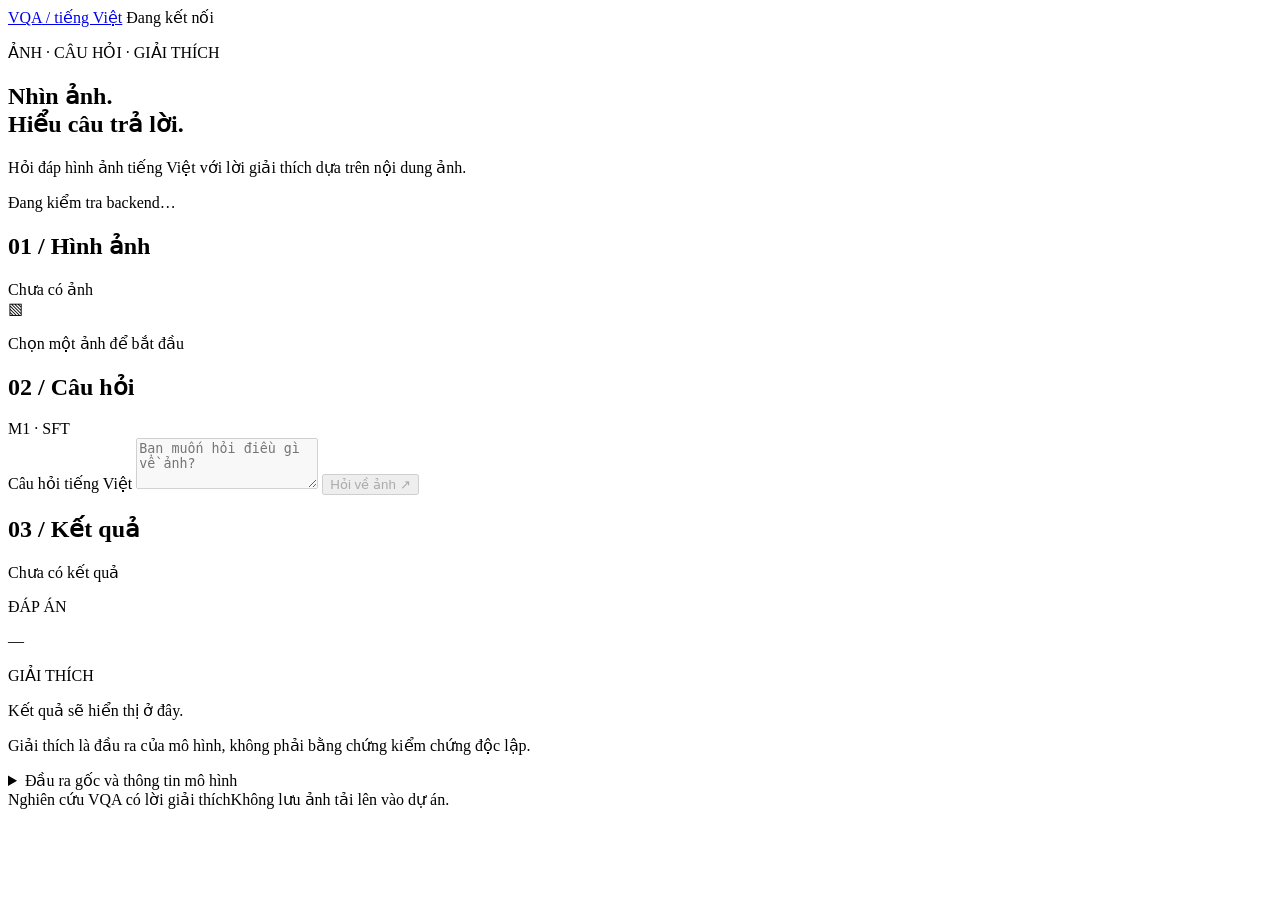
==== app/static/index.html @ 62c0b19e "Set up VQA explanation project" ====
<!doctype html>
<html lang="vi">
<head>
  <meta charset="utf-8"><meta name="viewport" content="width=device-width,initial-scale=1">
  <title>VQA · Hỏi đáp hình ảnh</title>
  <link rel="stylesheet" href="assets/demo.css"><script src="assets/demo.js" defer></script>
</head>
<body>
<main>
  <header><a class="brand" href="./">VQA<span> / tiếng Việt</span></a>
    <span class="badge" id="mode">Đang kết nối</span></header>
  <section class="intro"><p class="eyebrow">ẢNH · CÂU HỎI · GIẢI THÍCH</p>
    <h1>Nhìn ảnh.<br>Hiểu câu trả lời.</h1>
    <p class="lede">Hỏi đáp hình ảnh tiếng Việt với lời giải thích dựa trên nội dung ảnh.</p>
    <p class="notice" id="notice" role="status">Đang kiểm tra backend…</p></section>
  <section class="workspace">
    <div class="visual-panel">
      <div class="section-head"><h2>01 / Hình ảnh</h2><span id="image-meta">Chưa có ảnh</span></div>
      <div class="image-stage"><img id="preview" alt="Ảnh dùng cho câu hỏi" hidden>
        <div id="placeholder"><span class="image-symbol">▧</span><p>Chọn một ảnh để bắt đầu</p></div></div>
      <label class="file-label" id="upload-label" hidden>Chọn ảnh JPEG / PNG
        <input id="upload" type="file" accept="image/jpeg,image/png"></label>
      <div id="replay-controls" hidden><label for="examples">Ví dụ validation đã lưu</label>
        <select id="examples" aria-label="Chọn ví dụ validation"></select>
        <p class="small">12 ảnh khác nhau, lấy theo ID. Không phải bộ ví dụ chỉ chọn câu trả lời đúng.</p></div>
    </div>
    <div class="qa-panel">
      <div class="section-head"><h2>02 / Câu hỏi</h2><span>M1 · SFT</span></div>
      <label class="sr-only" for="question">Câu hỏi tiếng Việt</label>
      <textarea id="question" maxlength="500" rows="3" placeholder="Bạn muốn hỏi điều gì về ảnh?" disabled></textarea>
      <button id="ask" disabled>Hỏi về ảnh <span>↗</span></button>
      <p id="error" role="alert" hidden></p>
      <div class="result-head"><h2>03 / Kết quả</h2><span id="latency">Chưa có kết quả</span></div>
      <section class="answer-card"><p class="eyebrow">ĐÁP ÁN</p><p id="answer">—</p></section>
      <section class="explanation-card"><p class="eyebrow">GIẢI THÍCH</p>
        <p id="explanation">Kết quả sẽ hiển thị ở đây.</p></section>
      <p class="small" id="warning">Giải thích là đầu ra của mô hình, không phải bằng chứng kiểm chứng độc lập.</p>
      <details><summary>Đầu ra gốc và thông tin mô hình</summary><pre id="raw"></pre>
        <p id="identity" class="small"></p></details>
    </div>
  </section>
  <footer><span>Nghiên cứu VQA có lời giải thích</span><span>Không lưu ảnh tải lên vào dự án.</span></footer>
</main>
</body></html>
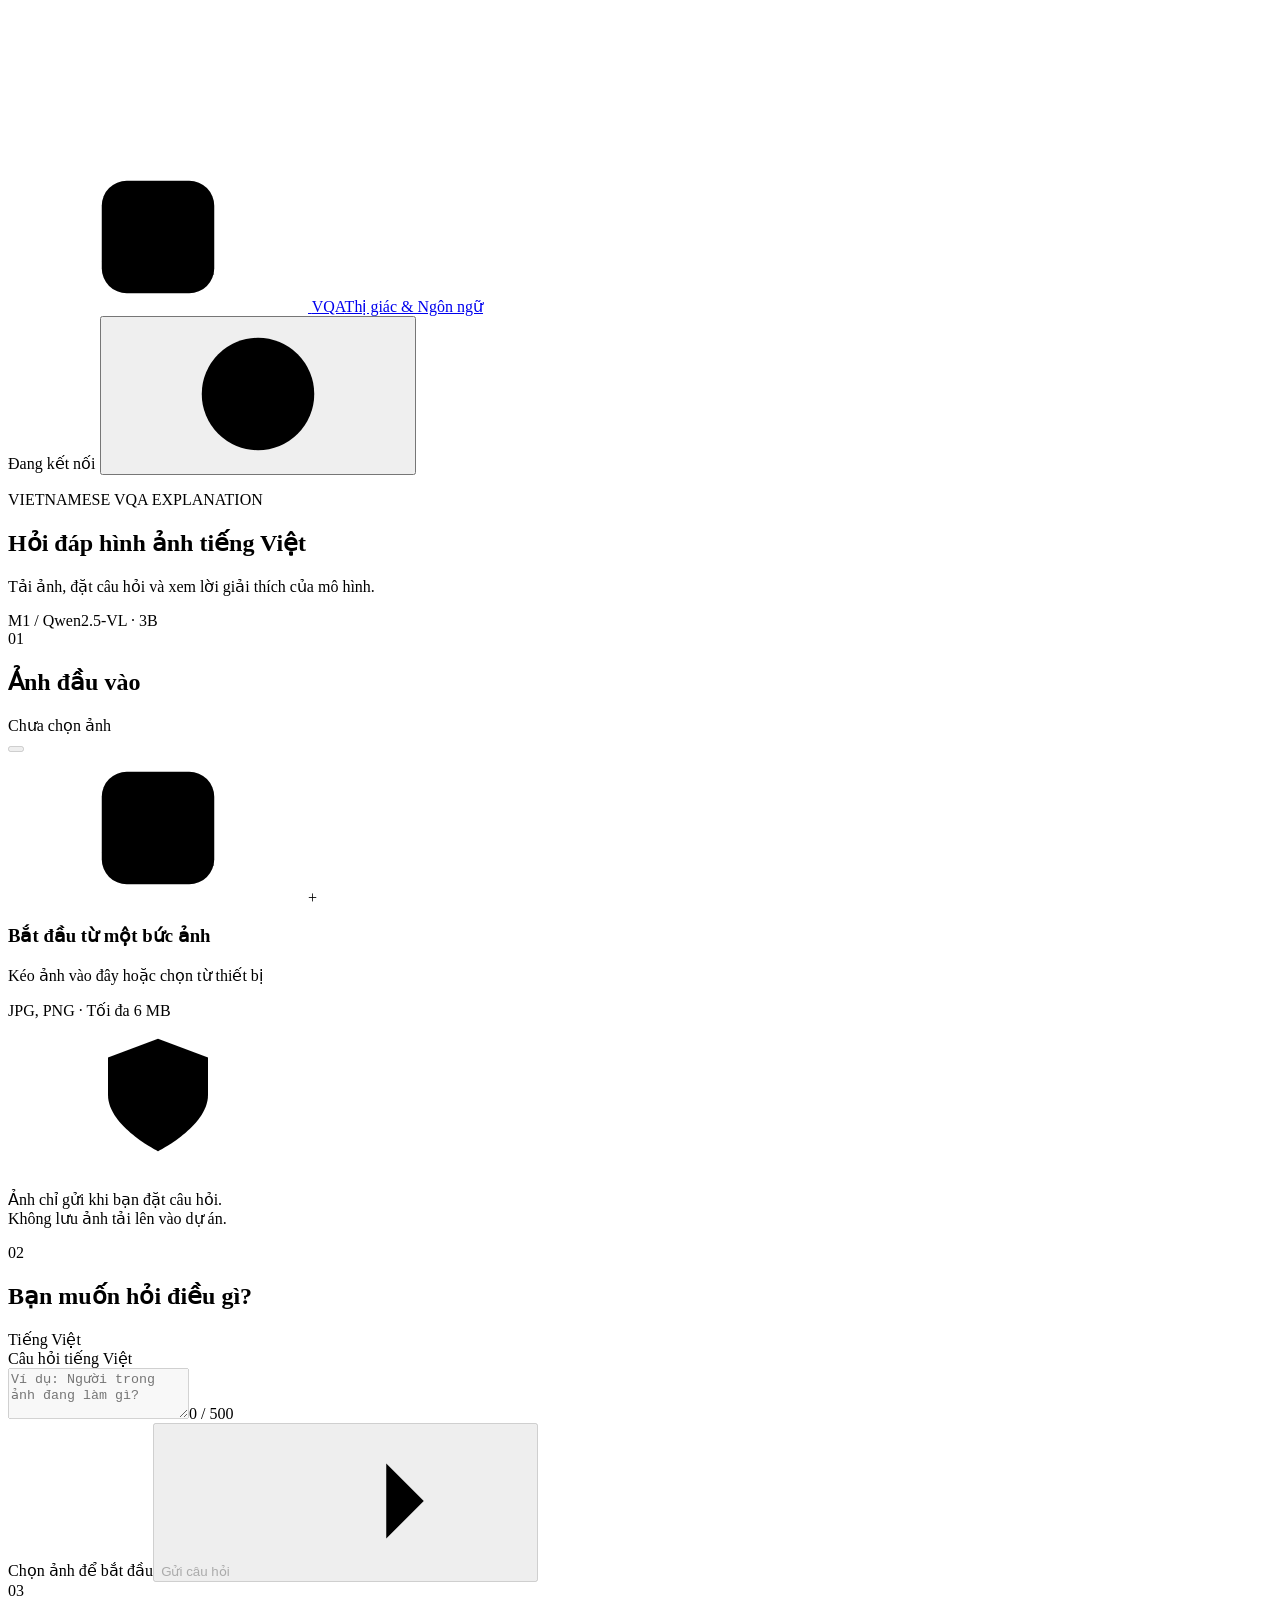
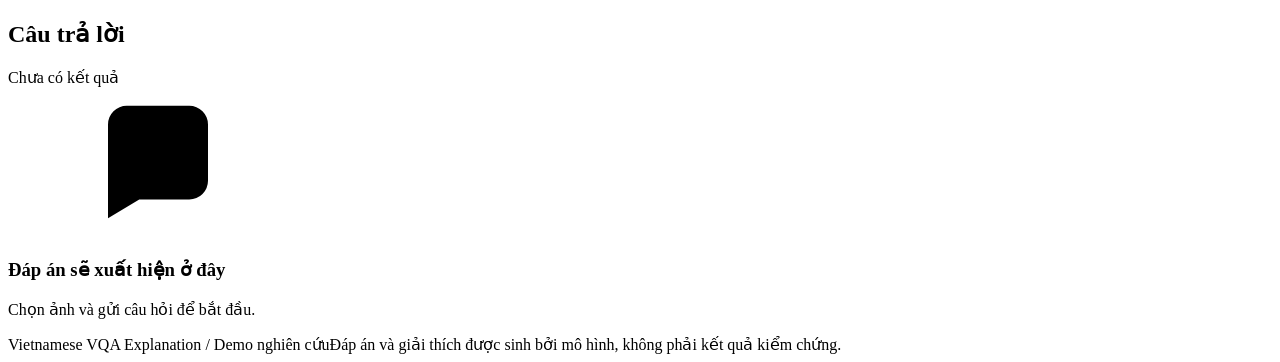
==== commit 810dd6ad: "Add answer-preserving preference training" ====
--- a/app/static/index.html
+++ b/app/static/index.html
@@ -1,44 +1,107 @@
 <!doctype html>
 <html lang="vi">
 <head>
-  <meta charset="utf-8"><meta name="viewport" content="width=device-width,initial-scale=1">
-  <title>VQA · Hỏi đáp hình ảnh</title>
-  <link rel="stylesheet" href="assets/demo.css"><script src="assets/demo.js" defer></script>
+  <meta charset="utf-8">
+  <meta name="viewport" content="width=device-width,initial-scale=1">
+  <meta name="description" content="Hỏi đáp hình ảnh bằng tiếng Việt, với đáp án và lời giải thích từ mô hình M1.">
+  <title>VQA — Hỏi đáp hình ảnh</title>
+  <link rel="stylesheet" href="assets/demo.css">
+  <script src="assets/demo.js" defer></script>
 </head>
 <body>
-<main>
-  <header><a class="brand" href="./">VQA<span> / tiếng Việt</span></a>
-    <span class="badge" id="mode">Đang kết nối</span></header>
-  <section class="intro"><p class="eyebrow">ẢNH · CÂU HỎI · GIẢI THÍCH</p>
-    <h1>Nhìn ảnh.<br>Hiểu câu trả lời.</h1>
-    <p class="lede">Hỏi đáp hình ảnh tiếng Việt với lời giải thích dựa trên nội dung ảnh.</p>
-    <p class="notice" id="notice" role="status">Đang kiểm tra backend…</p></section>
-  <section class="workspace">
-    <div class="visual-panel">
-      <div class="section-head"><h2>01 / Hình ảnh</h2><span id="image-meta">Chưa có ảnh</span></div>
-      <div class="image-stage"><img id="preview" alt="Ảnh dùng cho câu hỏi" hidden>
-        <div id="placeholder"><span class="image-symbol">▧</span><p>Chọn một ảnh để bắt đầu</p></div></div>
-      <label class="file-label" id="upload-label" hidden>Chọn ảnh JPEG / PNG
-        <input id="upload" type="file" accept="image/jpeg,image/png"></label>
-      <div id="replay-controls" hidden><label for="examples">Ví dụ validation đã lưu</label>
-        <select id="examples" aria-label="Chọn ví dụ validation"></select>
-        <p class="small">12 ảnh khác nhau, lấy theo ID. Không phải bộ ví dụ chỉ chọn câu trả lời đúng.</p></div>
+  <svg class="icon-library" aria-hidden="true" xmlns="http://www.w3.org/2000/svg">
+    <symbol id="i-image" viewBox="0 0 24 24"><rect x="3" y="3" width="18" height="18" rx="4"/><circle cx="8.5" cy="8.5" r="1.5"/><path d="m3 16 5-5 5 5 3-3 5 5"/></symbol>
+    <symbol id="i-arrow" viewBox="0 0 24 24"><path d="M5 12h14m-6-6 6 6-6 6"/></symbol>
+    <symbol id="i-upload" viewBox="0 0 24 24"><path d="M12 16V4m-5 5 5-5 5 5M4 16v4h16v-4"/></symbol>
+    <symbol id="i-copy" viewBox="0 0 24 24"><rect x="8" y="8" width="12" height="12" rx="2"/><path d="M16 8V4H4v12h4"/></symbol>
+    <symbol id="i-close" viewBox="0 0 24 24"><path d="m6 6 12 12M6 18 18 6"/></symbol>
+    <symbol id="i-expand" viewBox="0 0 24 24"><path d="M8 3H3v5m13-5h5v5M3 16v5h5m13-5v5h-5"/></symbol>
+    <symbol id="i-info" viewBox="0 0 24 24"><circle cx="12" cy="12" r="9"/><path d="M12 11v6m0-10v1"/></symbol>
+    <symbol id="i-shield" viewBox="0 0 24 24"><path d="m12 3 8 3v6c0 5-8 9-8 9s-8-4-8-9V6l8-3Z"/><path d="m8 12 3 3 5-6"/></symbol>
+    <symbol id="i-message" viewBox="0 0 24 24"><path d="M20 15a3 3 0 0 1-3 3H9l-5 3V6a3 3 0 0 1 3-3h10a3 3 0 0 1 3 3Z"/><path d="M8 8h8M8 12h5"/></symbol>
+  </svg>
+
+  <header class="topbar">
+    <a class="brand" href="./" aria-label="VQA — Trang chủ">
+      <span class="brand-mark"><svg><use href="#i-image"/></svg></span>
+      <span>VQA<span class="brand-caption">Thị giác &amp; Ngôn ngữ</span></span>
+    </a>
+    <nav class="top-actions" aria-label="Thông tin demo">
+      <span class="connection" id="connection" data-state="connecting"><span class="status-dot"></span><span id="mode">Đang kết nối</span></span>
+      <button class="icon-button help-button" id="help" aria-label="Hướng dẫn sử dụng" title="Hướng dẫn sử dụng"><svg><use href="#i-info"/></svg></button>
+    </nav>
+  </header>
+
+  <main class="app-shell" id="workspace">
+    <section class="page-heading" aria-labelledby="page-title">
+      <div><p class="eyebrow">VIETNAMESE VQA EXPLANATION</p><h1 id="page-title">Hỏi đáp hình ảnh tiếng Việt</h1>
+        <p class="page-description">Tải ảnh, đặt câu hỏi và xem lời giải thích của mô hình.</p></div>
+      <span class="model-chip"><span class="model-dot"></span>M1 <span class="chip-divider">/</span> Qwen2.5-VL · 3B</span>
+    </section>
+    <div class="connection-note" id="connection-note" hidden><span id="notice" role="status">Đang kiểm tra kết nối…</span><button class="text-button" id="reconnect" hidden>Kiểm tra lại</button></div>
+
+    <div class="workspace-grid">
+      <section class="panel image-panel" aria-labelledby="image-title">
+        <div class="panel-heading"><div class="panel-title"><span class="step">01</span><h2 id="image-title">Ảnh đầu vào</h2></div><span class="subtle" id="image-meta">Chưa chọn ảnh</span></div>
+        <div id="drop-zone" class="drop-zone" aria-label="Khu vực ảnh đầu vào">
+          <button class="preview-button" id="zoom-image" aria-label="Phóng to ảnh" disabled>
+            <img id="preview" alt="Ảnh dùng cho câu hỏi" hidden>
+            <span class="expand-hint" id="expand-hint" hidden><svg><use href="#i-expand"/></svg>Phóng to ảnh</span>
+          </button>
+          <div class="upload-empty" id="placeholder">
+            <div class="image-illustration" aria-hidden="true"><span class="illustration-back"></span><svg><use href="#i-image"/></svg><span class="illustration-add">+</span></div>
+            <h3>Bắt đầu từ một bức ảnh</h3><p>Kéo ảnh vào đây hoặc chọn từ thiết bị</p>
+            <span class="format-hint">JPG, PNG · Tối đa 6 MB</span>
+          </div>
+          <span class="drop-overlay" id="drop-overlay" hidden>Thả ảnh để thay thế</span>
+        </div>
+        <div id="upload-label" class="upload-controls" hidden>
+          <input class="sr-only" id="upload" type="file" accept="image/jpeg,image/png" aria-label="Chọn ảnh JPEG hoặc PNG" aria-describedby="upload-note" tabindex="-1">
+          <button class="secondary-button" id="choose-image"><svg><use href="#i-upload"/></svg><span id="choose-label">Chọn ảnh</span></button>
+          <button class="icon-button" id="remove-image" aria-label="Bỏ ảnh đã chọn" title="Bỏ ảnh đã chọn" disabled><svg><use href="#i-close"/></svg></button>
+          <p id="upload-note">Hoặc dán ảnh bằng Ctrl+V</p>
+        </div>
+        <div id="file-details" class="file-details" hidden><svg><use href="#i-image"/></svg><span id="file-name"></span><span id="file-size"></span></div>
+        <div id="replay-controls" class="replay-controls" hidden><label for="examples">Chọn ví dụ validation</label>
+          <select id="examples" aria-label="Chọn ví dụ validation"></select><p class="subtle">Kết quả đã lưu, không suy luận ảnh mới.</p></div>
+        <div class="privacy-note"><svg><use href="#i-shield"/></svg><p>Ảnh chỉ gửi khi bạn đặt câu hỏi.<br><span>Không lưu ảnh tải lên vào dự án.</span></p></div>
+      </section>
+
+      <div class="interaction-column">
+        <section class="panel question-panel" aria-labelledby="question-title">
+          <div class="panel-heading"><div class="panel-title"><span class="step">02</span><h2 id="question-title">Bạn muốn hỏi điều gì?</h2></div><span class="subtle">Tiếng Việt</span></div>
+          <label class="sr-only" for="question">Câu hỏi tiếng Việt</label>
+          <div class="composer"><textarea id="question" maxlength="500" rows="3" placeholder="Ví dụ: Người trong ảnh đang làm gì?" aria-describedby="question-hint" disabled></textarea><span class="character-count" id="character-count">0 / 500</span></div>
+          <div id="suggestions" class="suggestions" aria-label="Gợi ý câu hỏi" hidden>
+            <button class="suggestion" id="suggest-object">Đối tượng chính là gì?</button>
+            <button class="suggestion" id="suggest-place">Ảnh được chụp ở đâu?</button>
+            <button class="suggestion" id="suggest-action">Có hoạt động gì?</button>
+          </div>
+          <div class="submit-row"><span id="question-hint" class="subtle">Chọn ảnh để bắt đầu</span><button class="primary-button" id="ask" disabled><span id="ask-label">Gửi câu hỏi</span><svg><use href="#i-arrow"/></svg></button></div>
+          <p id="error" class="error-message" role="alert" hidden></p>
+        </section>
+
+        <section class="panel result-panel" id="result-panel" aria-labelledby="result-title" aria-busy="false">
+          <span id="result-announcement" class="sr-only" role="status"></span>
+          <div class="panel-heading"><div class="panel-title"><span class="step">03</span><h2 id="result-title">Câu trả lời</h2></div><span class="latency" id="latency">Chưa có kết quả</span></div>
+          <div class="result-empty" id="result-empty"><span class="empty-message-icon"><svg><use href="#i-message"/></svg></span><h3>Đáp án sẽ xuất hiện ở đây</h3><p>Chọn ảnh và gửi câu hỏi để bắt đầu.</p></div>
+          <div class="loading-state" id="loading" role="status" hidden><span class="spinner"></span><div><strong>Đang chờ mô hình trả lời</strong><p>Giữ nguyên trang. Không cần gửi lại câu hỏi.</p></div></div>
+          <div id="result-content" hidden>
+            <div class="answer-card"><p class="answer-label">ĐÁP ÁN</p><p id="answer">—</p></div>
+            <div class="explanation-card"><h3>Lời giải thích</h3><p id="explanation"></p></div>
+            <div class="result-actions"><span class="result-source" id="result-source">M1 · Suy luận trực tiếp</span><button class="text-button copy-button" id="copy-result" disabled><svg><use href="#i-copy"/></svg><span id="copy-label">Sao chép</span></button></div>
+            <p class="result-warning" id="warning">Mô hình có thể sai. Hãy đối chiếu lời giải thích với ảnh.</p>
+            <details class="technical-details"><summary>Thông tin mô hình &amp; đầu ra gốc</summary><p id="identity" class="identity"></p><pre id="raw"></pre></details>
+          </div>
+        </section>
+
+        <section class="history-section" id="history-section" aria-labelledby="history-title" hidden><div class="history-heading"><h2 id="history-title">Câu hỏi với ảnh này</h2><span class="subtle">Chỉ lưu tạm trong phiên</span></div><div id="history-list" class="history-list"></div></section>
+      </div>
     </div>
-    <div class="qa-panel">
-      <div class="section-head"><h2>02 / Câu hỏi</h2><span>M1 · SFT</span></div>
-      <label class="sr-only" for="question">Câu hỏi tiếng Việt</label>
-      <textarea id="question" maxlength="500" rows="3" placeholder="Bạn muốn hỏi điều gì về ảnh?" disabled></textarea>
-      <button id="ask" disabled>Hỏi về ảnh <span>↗</span></button>
-      <p id="error" role="alert" hidden></p>
-      <div class="result-head"><h2>03 / Kết quả</h2><span id="latency">Chưa có kết quả</span></div>
-      <section class="answer-card"><p class="eyebrow">ĐÁP ÁN</p><p id="answer">—</p></section>
-      <section class="explanation-card"><p class="eyebrow">GIẢI THÍCH</p>
-        <p id="explanation">Kết quả sẽ hiển thị ở đây.</p></section>
-      <p class="small" id="warning">Giải thích là đầu ra của mô hình, không phải bằng chứng kiểm chứng độc lập.</p>
-      <details><summary>Đầu ra gốc và thông tin mô hình</summary><pre id="raw"></pre>
-        <p id="identity" class="small"></p></details>
-    </div>
-  </section>
-  <footer><span>Nghiên cứu VQA có lời giải thích</span><span>Không lưu ảnh tải lên vào dự án.</span></footer>
-</main>
-</body></html>
+    <footer><span>Vietnamese VQA Explanation <span class="footer-divider">/</span> Demo nghiên cứu</span><span>Đáp án và giải thích được sinh bởi mô hình, không phải kết quả kiểm chứng.</span></footer>
+  </main>
+
+  <dialog class="image-dialog" id="image-dialog" aria-label="Ảnh phóng to"><div class="dialog-toolbar"><span>Ảnh đầu vào</span><button class="icon-button" id="close-image" aria-label="Đóng ảnh phóng to"><svg><use href="#i-close"/></svg></button></div><img id="large-preview" alt="Ảnh đầu vào phóng to"></dialog>
+  <dialog class="help-dialog" id="help-dialog" aria-labelledby="help-title"><div class="dialog-toolbar"><h2 id="help-title">Sử dụng demo</h2><button class="icon-button" id="close-help" aria-label="Đóng hướng dẫn"><svg><use href="#i-close"/></svg></button></div><ol><li><strong>Chọn ảnh</strong><p>Kéo-thả, dán hoặc tải một ảnh JPG/PNG, tối đa 6 MB.</p></li><li><strong>Đặt câu hỏi tiếng Việt</strong><p>Hỏi rõ một chi tiết nhìn thấy trong ảnh. Ctrl+Enter để gửi nhanh.</p></li><li><strong>Đọc đáp án và giải thích</strong><p>Đối chiếu với ảnh; mô hình có thể trả lời sai hoặc nêu chi tiết không có thật.</p></li></ol><div class="help-note">Chế độ trực tiếp cần backend GPU đang kết nối. Bản xem lại chỉ hiển thị ví dụ validation đã lưu. Lịch sử câu hỏi không được ghi vào dữ liệu train.</div></dialog>
+</body>
+</html>
